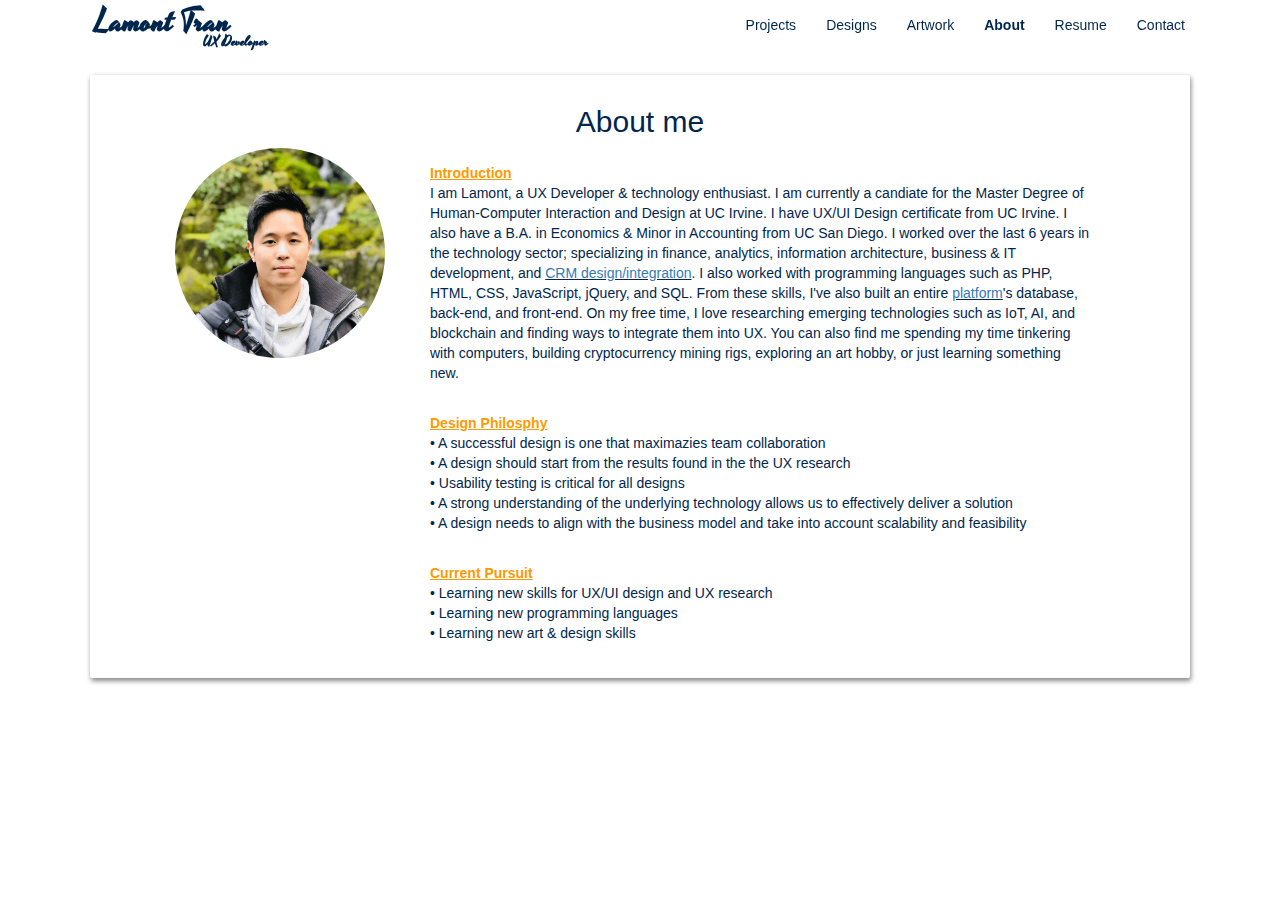
==== about.html @ 4d6e5ac5 "Add files via upload" ====
<!DOCTYPE html>
<html lang="en">

<head>

  <link rel="shortcut icon" type="image/x-icon" href="favicon.png" />

  <meta name="robots" content="noindex">
  <meta charset="utf-8">
  <meta name="viewport" content="width=device-width, initial-scale=1, shrink-to-fit=no">
  <meta name="description" content="">
  <meta name="author" content="">

  <title>Lamont Tran's Portfolio</title>

  <link href="https://fonts.googleapis.com/css?family=Roboto|Yesteryear" rel="stylesheet">
  <link rel="stylesheet" href="https://use.fontawesome.com/releases/v5.6.1/css/all.css"
    integrity="sha384-gfdkjb5BdAXd+lj+gudLWI+BXq4IuLW5IT+brZEZsLFm++aCMlF1V92rMkPaX4PP" crossorigin="anonymous">



  <link rel="stylesheet" href="css/library.css">
  <link href="css/stylesheet.css" rel="stylesheet">

  <script src="https://code.jquery.com/jquery-3.3.1.slim.min.js"
    integrity="sha384-q8i/X+965DzO0rT7abK41JStQIAqVgRVzpbzo5smXKp4YfRvH+8abtTE1Pi6jizo"
    crossorigin="anonymous"></script>
  <script src="https://cdnjs.cloudflare.com/ajax/libs/popper.js/1.14.3/umd/popper.min.js"
    integrity="sha384-ZMP7rVo3mIykV+2+9J3UJ46jBk0WLaUAdn689aCwoqbBJiSnjAK/l8WvCWPIPm49"
    crossorigin="anonymous"></script>
  <script src="https://stackpath.bootstrapcdn.com/bootstrap/4.1.3/js/bootstrap.min.js"
    integrity="sha384-ChfqqxuZUCnJSK3+MXmPNIyE6ZbWh2IMqE241rYiqJxyMiZ6OW/JmZQ5stwEULTy"
    crossorigin="anonymous"></script>

</head>

<body class="style fade-in">

  <!-- Navigation -->
  <nav class="navbar navbar-inverse navbar-fixed-top">
    <div class="container-fluid">
      <div class="navbar-header">
        <button type="button" class="navbar-toggle" data-toggle="collapse" data-target="#myNavbar">
          <span class="icon-bar"></span>
          <span class="icon-bar"></span>
          <span class="icon-bar"></span>
        </button>
        <a class="navbar-brand" href="index.html"><b>Lamont Tran<br>
            <span style="font-size: 14px;">
              &nbsp;&nbsp; &nbsp;&nbsp; &nbsp;&nbsp; &nbsp;&nbsp;
              &nbsp;&nbsp; &nbsp;&nbsp; &nbsp;&nbsp; &nbsp;&nbsp;
              &nbsp;&nbsp; &nbsp;&nbsp; &nbsp;&nbsp; &nbsp;&nbsp;
              UX Developer
            </span></b></a>
      </div>
      <div class="collapse navbar-collapse" id="myNavbar">
        <ul class="nav navbar-nav navbar-right">
          <li><a href="index.html">Projects</a></li>
          <li><a href="designs.html">Designs</a></li>
          <li><a href="artwork.html">Artwork</a></li>
          <li><a href="about.html" class="navbar-current-page">About</a></li>
          <li><a href="resume.html">Resume</a></li>
          <li><a href="contact.html">Contact</a></li>
        </ul>
      </div>
    </div>
  </nav>


  <!-- Page Content -->


  <div class="animate fadeInDown">
    <div class="container-fluid paper-background text-center" style="margin-top:75px;">

      <div class="col-sm-12" style="padding:10px;">
        <h2>About me</h2>
        <div class="col-sm-3">
          <img src="img/profile.jpg" class="img-circle" width="100%" height="100%">
          <br>
          <br>
        </div>
        <div class="col-sm-9">
          <div class="panel-body">
            <p align="left">
              <font color="#ff9900"><b><u>Introduction</u></b><br></font>
              I am Lamont, a UX Developer & technology enthusiast. I am currently a candiate for the Master Degree of Human-Computer Interaction and Design at UC Irvine. I have UX/UI Design certificate from UC Irvine. I also have a B.A. in Economics & Minor in Accounting from UC San Diego. I worked over the last 6 years in
              the technology sector; specializing in finance, analytics, information architecture, business & IT development, and <u><a href="ntt.html">CRM design/integration</a></u>. I also worked with programming languages such as PHP, HTML, CSS, JavaScript, jQuery, and SQL. From these skills, I've also built an entire <u><a href="pinagraph.html">platform</a></u>'s database, back-end, and front-end. On my free time, I love researching emerging technologies such as IoT, AI, and blockchain and finding ways to integrate them into UX. You can also find me spending my time tinkering with computers, building cryptocurrency mining rigs, exploring an art hobby, or just learning something new.
            </p>
            <br>
            <p align="left">
              <font color="#ff9900"><b><u>Design Philosphy</u></b><br></font>
              • A successful design is one that maximazies team collaboration<br>
              • A design should start from the results found in the the UX research <br>
              • Usability testing is critical for all designs<br>
              • A strong understanding of the underlying technology allows us to effectively deliver a solution<br>
              • A design needs to align with the business model and take into account scalability and feasibility<br>
            </p>
            <br>
            <p align="left">
              <font color="#ff9900"><b><u>Current Pursuit</u></b><br></font>
              • Learning new skills for UX/UI design and UX research<br>
              • Learning new programming languages<br>
              • Learning new art & design skills<br>
            </p>
          </div>
        </div>
      </div>
    </div>
  </div>


  <!-- The Modal -->
  <div id="modal01" class="modal" onclick="this.style.display='none'">
    <img class="modal-project-img" id="img01">
  </div>



  <!-- Bootstrap core JavaScript -->
  <script src="vendor/jquery/jquery.min.js"></script>
  <script src="vendor/bootstrap/js/bootstrap.bundle.min.js"></script>
  <script src="js/javascript.js"></script>

</body>

<br>
<br>
<footer class="container-fluid text-center">
  <p>
    <a href="mailto:LAMONTSUXDESIGN@GMAIL.COM">
      <span style="font-size: 24px; color:#00264d;;">
        <i class="fas fa-envelope-square hover-lightup animate fadeInUp two"></i>
      </span>
    </a>
    <a href="https://www.linkedin.com/in/lamont-tran-00044252/">
      <span style="font-size: 24px; color:#00264d;;">
        <i class="fab fa-linkedin hover-lightup animate fadeInDown two"></i>
      </span>
    </a>
    <a href="https://dribbble.com/LamontsUXDesign">
      <span style="font-size: 24px; color:#00264d;;">
        <i class="fab fa-dribbble-square hover-lightup animate fadeInUp three"></i>
      </span>
    </a>
    <a href="https://github.com/LamontsUXDesign">
      <span style="font-size: 24px; color:#00264d;;">
        <i class="fab fa-github-square hover-lightup animate fadeInDown three"></i>
      </span>
    </a>
  </p>
</footer>

</html>
---- css/stylesheet.css ----
body {
  background-color: #ffffff;
  -webkit-background-size: cover;
  -moz-background-size: cover;
  background-size: cover;
  -o-background-size: cover;
}

h1 {
  margin: .67em 0;
  font-size: 3em;
}

.navbar-inverse {
  background-color: #ffffff;
  border-color: none;
}

.navbar {
    margin-bottom: 0;
    border-radius: 0;
}


/*@keyframes navbar-brand-pulse {
  50% { transform: scale(0.95)}
  100% { transform: scale(1)}
 }*/


 .navbar-inverse .navbar-text {
  color: #00264d;
}
.navbar-inverse .navbar-nav > li > a {
  color: #00264d;
}

 .navbar-current-page {
  font-weight: bold;
  /*border-bottom: 1px solid #fdad34;*/
  color: #fdad34;
  animation: navbar-current-page-pulse 2s infinite;
}

/*@keyframes navbar-current-page-pulse {
  50% { transform: scale(0.95)}
  100% { transform: scale(1)}
 }*/



@media only screen and (min-width: 768px) {
  .container-fluid {
    margin-left:10px; 
    margin-right:10px;
  }
}
@media only screen and (min-width: 992px) {
  .container-fluid {
    margin-left:50px; 
    margin-right:50px;
  }
}
@media only screen and (min-width: 1200px) {
  .container-fluid {
    margin-left:80px; 
    margin-right:80px;
  }
}

footer {
    color: #001a33;
    padding: 0px;
}

.img-responsive{
  /*border-radius: 5px;*/
  filter: drop-shadow(1px 2.5px 5px #888888);
  transition: 1s;
  -webkit-transition: 1s;
}

.magnify-four-percent{
  transition: 1.5s;
  -webkit-transition: 1.5s;
}

.magnify-four-percent:hover{
  filter: drop-shadow(2px 5px 10px #888888);
  transform: scale(1.04);
}

.magnify-one-percent{
  transition: 1.5s;
  -webkit-transition: 1.5s;
}

.magnify-one-percent:hover{
  filter: drop-shadow(2px 5px 10px #888888);
  transform: scale(1.01);
}

a:link {
    text-decoration: none;
  }
  
a:visited {
    text-decoration: none;
  }

.hover-lightup {
    transition: 1s;
    -webkit-transition: 1s;
  }

.hover-lightup:hover {
    /*color: #66ffff;*/
    color: #fdad34;
    filter: drop-shadow(5px 5px 2px rgba(0,0,0,0.3));
    transform: scale(1.1);
}

a{
    transition: 1s;
}
a:hover {
    /*color: #66ffff;*/
    color: #fdad34;
    transform: scale(1.2);
}

.navbar-inverse .navbar-brand:hover,
.navbar-inverse .navbar-brand:focus {
  color: #fdad34;
  background-color: transparent;
}

.navbar-inverse .navbar-nav > li > a:hover,
.navbar-inverse .navbar-nav > li > a:focus {
  color: #fdad34;
  background-color: transparent;
}

.navbar-inverse .navbar-nav > .active > a,
.navbar-inverse .navbar-nav > .active > a:hover,
.navbar-inverse .navbar-nav > .active > a:focus {
  color: #fdad34;
  background-color: #080808;
}

.navbar-inverse .navbar-toggle:hover,
.navbar-inverse .navbar-toggle:focus {
  background-color: #fdad34;
}






.jumbotron {
  color: #00264d;
  background-color: pink;
  padding-top: 10px;
  padding-bottom: -20px;
}

.banner {
  margin-top: 10px;
}

.indigo-text {
  color: #00264d;
}
/* BACKGROUND COLOR */
.bg-1 { 
  background-image: linear-gradient(to bottom right, #001a33, #00264d,#006699, #1ac6ff); 
  border-radius: 5px;
  box-shadow: 1px 2.5px 5px #888888;
  color: #ffffff;
  transition: 1s;
  -webkit-transition: 1s;
}

.bg-1:hover {
  box-shadow: 2px 5px 10px #888888;
  transform: scale(1.0025);
}

.paper-background { 
  background-color: #ffffff;
  padding-left: 60px;
  padding-right: 60px; 
  border-radius: 2px;
  box-shadow: 1px 2.5px 5px #888888;
  color: #00264d;
  transition: 1s;
  -webkit-transition: 1s;
}

/*
.paper-background:hover {
  box-shadow: 2px 5px 10px #888888;
  transform: scale(1.005);
}
*/

/* END OF BACKGROUND COLOR */

/*PROJECT BACKGROUND COLOR*/
.background-squirrl{
  /*background-image: linear-gradient(to bottom right, #1D0232, #6E15B2, #9205FF );
  background-image: linear-gradient(to bottom right,#9b18ff, #dcaeff );*/
  background-image: linear-gradient(to bottom right,#c882fd, #ecd3ff ); /* UPDATED ON 5/14/19*/
}

.background-nolimits{
  /*background-image: linear-gradient(to bottom right, #fd6e16, #FF8C42, #ffa46c );
  background-image: linear-gradient(to bottom right,#fc9a5e, #ffd1b4 );*/
  background-image: linear-gradient(to bottom right,#ffc39e, #ffe1d0 ); /* UPDATED ON 5/14/19*/
}

.background-vos{
  /*background-image: linear-gradient(to bottom right, #0a2f58, #316BAF,#6095d1 );
  background-image: linear-gradient(to bottom right,#37a5ff,#b4ddff );*/
  background-image: linear-gradient(to bottom right,#5db6ff,#b0cbe0 ); /* UPDATED ON 5/14/19*/
}

.background-pinagraph{
  /*background-image: linear-gradient(to bottom right, #038cb6, #01A9DB, #66ffff );
  background-image: linear-gradient(to bottom right,#87e6fd, #b4f0ff );*/
  background-image: linear-gradient(to bottom right,#a3ebfd, #c1e9f3 ); /* UPDATED ON 5/14/19*/
}

.background-ntt{
  /*background-image: linear-gradient(to bottom right, #072744, #063058, #10528f );
  background-image: linear-gradient(to bottom right,#0b3b68, #74bcff );*/
  background-image: linear-gradient(to bottom right,#6b9ac5, #b0c4d6 ); /* UPDATED ON 5/14/19*/
}
/*END OF PROJECT BACKGROUND COLOR*/


/*PROJECT OVERLAY CODE*/
.project-container {
  position: relative;
  margin-bottom: 30px;
}

.project-description {
  color: white;
  font-size: 16px;
  position: absolute;
  top: 50%;
  left: 50%;
  -webkit-transform: translate(-50%, -50%);
  -ms-transform: translate(-50%, -50%);
  transform: translate(-50%, -50%);
  text-align: center;
}

.squirrl-overlay,
.nolimits-overlay,
.vos-overlay,
.pinagraph-overlay,
.ntt-overlay {
  position: absolute;
  top: 0;
  bottom: 0;
  left: 0;
  right: 0;
  height: 100%;
  width: 100%;
  opacity: 0;
  transition: .5s;
  -webkit-transition: .5s;
}

.squirrl-overlay:hover {
  background-color:#000000;opacity:0.85;
  /*background-image: linear-gradient(to bottom right, #1D0232, #6E15B2, #9205FF );*/
  /*border-radius: 5px;*/
}

.nolimits-overlay:hover {
  background-color:#000000;opacity:0.85;
  /*background-image: linear-gradient(to bottom right, #fd6e16, #FF8C42, #ffa46c );*/
  /*border-radius: 5px;*/
}

.vos-overlay:hover {
  background-color:#000000;opacity:0.85;
  /*background-image: linear-gradient(to bottom right, #0a2f58, #316BAF,#bbdbff );*/
  /*border-radius: 5px;*/
}

.pinagraph-overlay:hover {
  background-color:#000000;opacity:0.85;
  /*background-image: linear-gradient(to bottom right, #038cb6, #01A9DB, #66ffff );*/
  /*border-radius: 5px;*/
}

.ntt-overlay:hover {
  background-color:#000000;opacity:0.85;
  /*background-image: linear-gradient(to bottom right, #072744, #063058, #10528f );*/
  /*border-radius: 5px;*/
}
/*END OF PROJECT OVERLAY CODE*/


/*SPLASH SCREEN FADE-IN CODE*/

.fade-in {
    animation: fadeIn ease 2.5s;
    -webkit-animation: fadeIn ease 2.5s;
    -moz-animation: fadeIn ease 2.5s;
    -o-animation: fadeIn ease 2.5s;
    -ms-animation: fadeIn ease 2.5s;
  }
  
  @keyframes fadeIn{
    0% {
      opacity:0;
    }
    100% {
      opacity:1;
    }
  }
  
  @-moz-keyframes fadeIn {
    0% {
      opacity:0;
    }
    100% {
      opacity:1;
    }
  }
  
  @-webkit-keyframes fadeIn {
    0% {
      opacity:0;
    }
    100% {
      opacity:1;
    }
  }
  
  @-o-keyframes fadeIn {
    0% {
      opacity:0;
    }
    100% {
      opacity:1;
    }
  }
  
  @-ms-keyframes fadeIn {
    0% {
      opacity:0;
    }
    100% {
      opacity:1;
    }
  }

/*END OF SPLASH SCREEN FADE-IN CODE*/



/* OBJECT FADE-IN ANIMATION */
.animate {
    -webkit-animation-duration: 1s;
    animation-duration: 1s;
    -webkit-animation-fill-mode: both;
    animation-fill-mode: both;
  }
  
  /*=== DELAY CODE  ===*/
  .one {
  -webkit-animation-delay: 0.7s;
  -moz-animation-delay: 0.7s;
  animation-delay: 0.7s;
  }
  
  .two {
  -webkit-animation-delay: 1.7s;
  -moz-animation-delay: 1.7s;
  animation-delay: 1.7s;
  }
  
  .three {
  -webkit-animation-delay: 2.7s;
  -moz-animation-delay: 2.7s;
  animation-delay: 2.7s;
  }
  
  .four {
  -webkit-animation-delay: 3.7s;
  -moz-animation-delay: 3.7s;
  animation-delay: 3.7s;
  }

  .five {
    -webkit-animation-delay: 4.7s;
    -moz-animation-delay: 4.7s;
    animation-delay: 4.7s;
    }

  .six {
      -webkit-animation-delay: 5.7s;
      -moz-animation-delay: 5.7s;
      animation-delay: 5.7s;
    }

  
  /*=== Animations start here  ===*/
  /*=== FADE IN  ===*/
  @-webkit-keyframes fadeIn {
    from {
      opacity: 0;
    }
  
    to {
      opacity: 1;
    }
  }
  @keyframes fadeIn {
    from {
      opacity: 0;
    }
  
    to {
      opacity: 1;
    }
  }
  
  .fadeIn {
    -webkit-animation-name: fadeIn;
    animation-name: fadeIn;
  }
  
  
  /*=== FADE IN DOWN ===*/
  @-webkit-keyframes fadeInDown {
    from {
      opacity: 0;
      -webkit-transform: translate3d(0, -100%, 0);
      transform: translate3d(0, -100%, 0);
    }
  
    to {
      opacity: 1;
      -webkit-transform: none;
      transform: none;
    }
  }
  @keyframes fadeInDown {
    from {
      opacity: 0;
      -webkit-transform: translate3d(0, -100%, 0);
      transform: translate3d(0, -100%, 0);
    }
  
    to {
      opacity: 1;
      -webkit-transform: none;
      transform: none;
    }
  }
  
  .fadeInDown {
    -webkit-animation-name: fadeInDown;
    animation-name: fadeInDown;
  }
  
  /*==== FADE IN UP ===*/
  @-webkit-keyframes fadeInUp {
    from {
      opacity: 0;
      -webkit-transform: translate3d(0, 100%, 0);
      transform: translate3d(0, 100%, 0);
    }
  
    to {
      opacity: 1;
      -webkit-transform: none;
      transform: none;
    }
  }
  @keyframes fadeInUp {
    from {
      opacity: 0;
      -webkit-transform: translate3d(0, 100%, 0);
      transform: translate3d(0, 100%, 0);
    }
  
    to {
      opacity: 1;
      -webkit-transform: none;
      transform: none;
    }
  }
  
  .fadeInUp {
    -webkit-animation-name: fadeInUp;
    animation-name: fadeInUp;
  }
  
  /*=== FADE IN LEFT ===*/
  @-webkit-keyframes fadeInLeft {
    from {
      opacity: 0;
      -webkit-transform: translate3d(-100%, 0, 0);
      transform: translate3d(-100%, 0, 0);
    }
  
    to {
      opacity: 1;
      -webkit-transform: none;
      transform: none;
    }
  }
  @keyframes fadeInLeft {
    from {
      opacity: 0;
      -webkit-transform: translate3d(-100%, 0, 0);
      transform: translate3d(-100%, 0, 0);
    }
  
    to {
      opacity: 1;
      -webkit-transform: none;
      transform: none;
    }
  }
  
  .fadeInLeft {
    -webkit-animation-name: fadeInLeft;
    animation-name: fadeInLeft;
  }
  
  /*==== FADE IN RIGHT ===*/
  @-webkit-keyframes fadeInRight {
    from {
      opacity: 0;
      -webkit-transform: translate3d(100%, 0, 0);
      transform: translate3d(100%, 0, 0);
    }
  
    to {
      opacity: 1;
      -webkit-transform: none;
      transform: none;
    }
  }
  @keyframes fadeInRight {
    from {
      opacity: 0;
      -webkit-transform: translate3d(100%, 0, 0);
      transform: translate3d(100%, 0, 0);
    }
  
    to {
      opacity: 1;
      -webkit-transform: none;
      transform: none;
    }
  }
  
  .fadeInRight {
    -webkit-animation-name: fadeInRight;
    animation-name: fadeInRight;
  }

   /*==== FADE FROM TOP RIGHT ===*/
   @-webkit-keyframes fadeInTopRight {
    from {
      opacity: 0;
      -webkit-transform: translate3d(50%, -50%, 0);
      transform: translate3d(50%, -50%, 0);
    }
  
    to {
      opacity: 1;
      -webkit-transform: none;
      transform: none;
    }
  }
  @keyframes fadeInTopRight {
    from {
      opacity: 0;
      -webkit-transform: translate3d(50%, -50%, 0);
      transform: translate3d(50%, -50%, 0);
    }
  
    to {
      opacity: 1;
      -webkit-transform: none;
      transform: none;
    }
  }
  
  .fadeInTopRight {
    -webkit-animation-name: fadeInTopRight;
    animation-name: fadeInTopRight;
  }

    /*==== FADE FROM BOTTOM RIGHT ===*/
    @-webkit-keyframes fadeInBottomRight {
      from {
        opacity: 0;
        -webkit-transform: translate3d(50%, 50%, 0);
        transform: translate3d(50%, 50%, 0);
      }
    
      to {
        opacity: 1;
        -webkit-transform: none;
        transform: none;
      }
    }
    @keyframes fadeInBottomRight {
      from {
        opacity: 0;
        -webkit-transform: translate3d(50%, 50%, 0);
        transform: translate3d(50%, 50%, 0);
      }
    
      to {
        opacity: 1;
        -webkit-transform: none;
        transform: none;
      }
    }
    
    .fadeInBottomRight {
      -webkit-animation-name: fadeInBottomRight;
      animation-name: fadeInBottomRight;
    }

      /*=== FADE IN TOP LEFT ===*/
  @-webkit-keyframes fadeInTopLeft {
    from {
      opacity: 0;
      -webkit-transform: translate3d(-50%, -50%, 0);
      transform: translate3d(-50%, -50%, 0);
    }
  
    to {
      opacity: 1;
      -webkit-transform: none;
      transform: none;
    }
  }
  @keyframes fadeInTopLeft {
    from {
      opacity: 0;
      -webkit-transform: translate3d(-50%, -50%, 0);
      transform: translate3d(-50%, -50%, 0);
    }
  
    to {
      opacity: 1;
      -webkit-transform: none;
      transform: none;
    }
  }

  .fadeInTopLeft {
    -webkit-animation-name: fadeInTopLeft;
    animation-name: fadeInTopLeft;
  }




      /*=== FADE IN Bottom LEFT ===*/
  @-webkit-keyframes fadeInBottomLeft {
    from {
      opacity: 0;
      -webkit-transform: translate3d(-50%, 50%, 0);
      transform: translate3d(-50%, 50%, 0);
    }
  
    to {
      opacity: 1;
      -webkit-transform: none;
      transform: none;
    }
  }
  @keyframes fadeInBottomLeft {
    from {
      opacity: 0;
      -webkit-transform: translate3d(-50%, 50%, 0);
      transform: translate3d(-50%, 50%, 0);
    }
  
    to {
      opacity: 1;
      -webkit-transform: none;
      transform: none;
    }
  }

  .fadeInBottomLeft {
    -webkit-animation-name: fadeInBottomLeft;
    animation-name: fadeInBottomLeft;
  }
/* END OF OBJECT FADE-IN ANIMATION */

/* HIDDEN GHOST */
  .hover-hiddenghost {
    transition: 5s;
    -webkit-transition: 5s;
  }
  .hover-hiddenghost:hover {
    color: #ffffff;
    filter: drop-shadow(50px 50px 50px rgba(0,0,0,0.3));
    transform: translate3d(-1000px,-1000px,0)
  }
/* END OF HIDDEN GHOST */
  



/* ---------- MODAL CODE ---------- */

/* The Modal (background) */
.modal {
  display: none; /* Hidden by default */
  position: fixed; /* Stay in place */
  z-index: 1; /* Sit on top */
  padding-top: 100px; /* Location of the box */
  left: 0;
  top: 0;
  width: 100%; /* Full width */
  height: 100%; /* Full height */
  overflow: auto; /* Enable scroll if needed */
  background-color: rgb(0,0,0); /* Fallback color */
  background-color: rgba(0,0,0,0.9); /* Black w/ opacity */
}

/* Modal Content (image) */
.modal-mobile-img {
  background: none;
  border: none;
  margin: auto;
  display: block;
  width: 80%;
  max-width: 300px;
  -webkit-animation-name: zoom;
  -webkit-animation-duration: 0.6s;
  animation-name: zoom;
  animation-duration: 0.6s;
}

.modal-artwork-img {
  background: none;
  border: none;
  margin: auto;
  display: block;
  width: 80%;
  max-width: 800px;
  -webkit-animation-name: zoom;
  -webkit-animation-duration: 0.6s;
  animation-name: zoom;
  animation-duration: 0.6s;
}

.modal-project-img {
  background: none;
  border: none;
  margin: auto;
  display: block;
  width: 80%;
  max-width: 1000px;
  -webkit-animation-name: zoom;
  -webkit-animation-duration: 0.6s;
  animation-name: zoom;
  animation-duration: 0.6s;
}

@-webkit-keyframes zoom {
  from {-webkit-transform:scale(0)} 
  to {-webkit-transform:scale(1)}
}

@keyframes zoom {
  from {transform:scale(0)} 
  to {transform:scale(1)}
}

@media only screen and (max-width: 700px){
  .modal-content {
    width: 100%;
  }

/* ---------- END OF MODAL CODE ---------- */
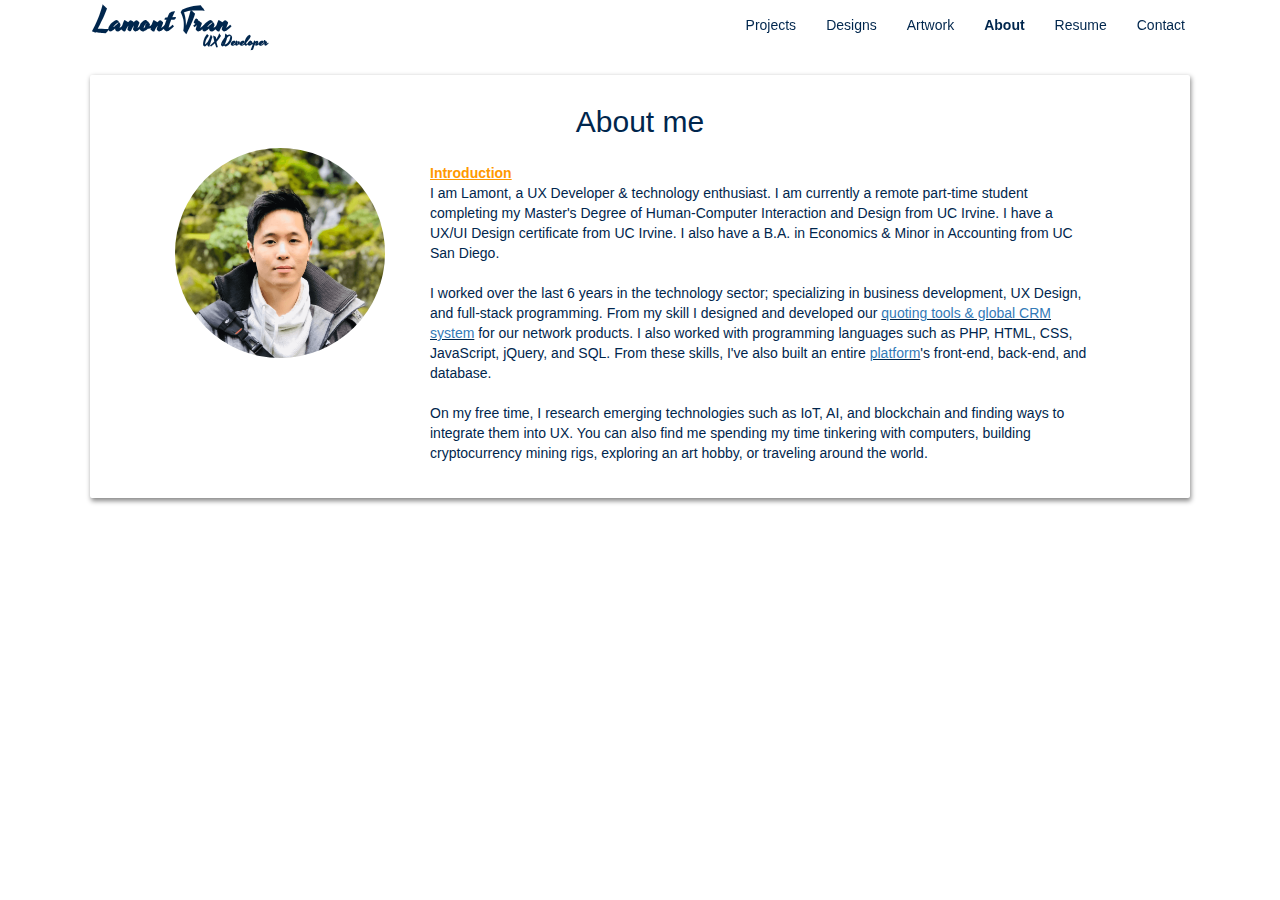
==== commit 05157cf5: "Add files via upload" ====
--- a/about.html
+++ b/about.html
@@ -84,24 +84,12 @@
           <div class="panel-body">
             <p align="left">
               <font color="#ff9900"><b><u>Introduction</u></b><br></font>
-              I am Lamont, a UX Developer & technology enthusiast. I am currently a candiate for the Master Degree of Human-Computer Interaction and Design at UC Irvine. I have UX/UI Design certificate from UC Irvine. I also have a B.A. in Economics & Minor in Accounting from UC San Diego. I worked over the last 6 years in
-              the technology sector; specializing in finance, analytics, information architecture, business & IT development, and <u><a href="ntt.html">CRM design/integration</a></u>. I also worked with programming languages such as PHP, HTML, CSS, JavaScript, jQuery, and SQL. From these skills, I've also built an entire <u><a href="pinagraph.html">platform</a></u>'s database, back-end, and front-end. On my free time, I love researching emerging technologies such as IoT, AI, and blockchain and finding ways to integrate them into UX. You can also find me spending my time tinkering with computers, building cryptocurrency mining rigs, exploring an art hobby, or just learning something new.
-            </p>
-            <br>
-            <p align="left">
-              <font color="#ff9900"><b><u>Design Philosphy</u></b><br></font>
-              • A successful design is one that maximazies team collaboration<br>
-              • A design should start from the results found in the the UX research <br>
-              • Usability testing is critical for all designs<br>
-              • A strong understanding of the underlying technology allows us to effectively deliver a solution<br>
-              • A design needs to align with the business model and take into account scalability and feasibility<br>
-            </p>
-            <br>
-            <p align="left">
-              <font color="#ff9900"><b><u>Current Pursuit</u></b><br></font>
-              • Learning new skills for UX/UI design and UX research<br>
-              • Learning new programming languages<br>
-              • Learning new art & design skills<br>
+              I am Lamont, a UX Developer & technology enthusiast. I am currently a remote part-time student completing my Master's Degree of Human-Computer Interaction and Design from UC Irvine. I have a UX/UI Design certificate from UC Irvine. I also have a B.A. in Economics & Minor in Accounting from UC San Diego.<br>
+              <br>
+              I worked over the last 6 years in
+              the technology sector; specializing in business development, UX Design, and full-stack programming. From my skill I designed and developed our <u><a href="ntt.html">quoting tools & global CRM system</a></u> for our network products. I also worked with programming languages such as PHP, HTML, CSS, JavaScript, jQuery, and SQL. From these skills, I've also built an entire <u><a href="pinagraph.html">platform</a></u>'s front-end, back-end, and database.<br>
+              <br>
+              On my free time, I research emerging technologies such as IoT, AI, and blockchain and finding ways to integrate them into UX. You can also find me spending my time tinkering with computers, building cryptocurrency mining rigs, exploring an art hobby, or traveling around the world.
             </p>
           </div>
         </div>
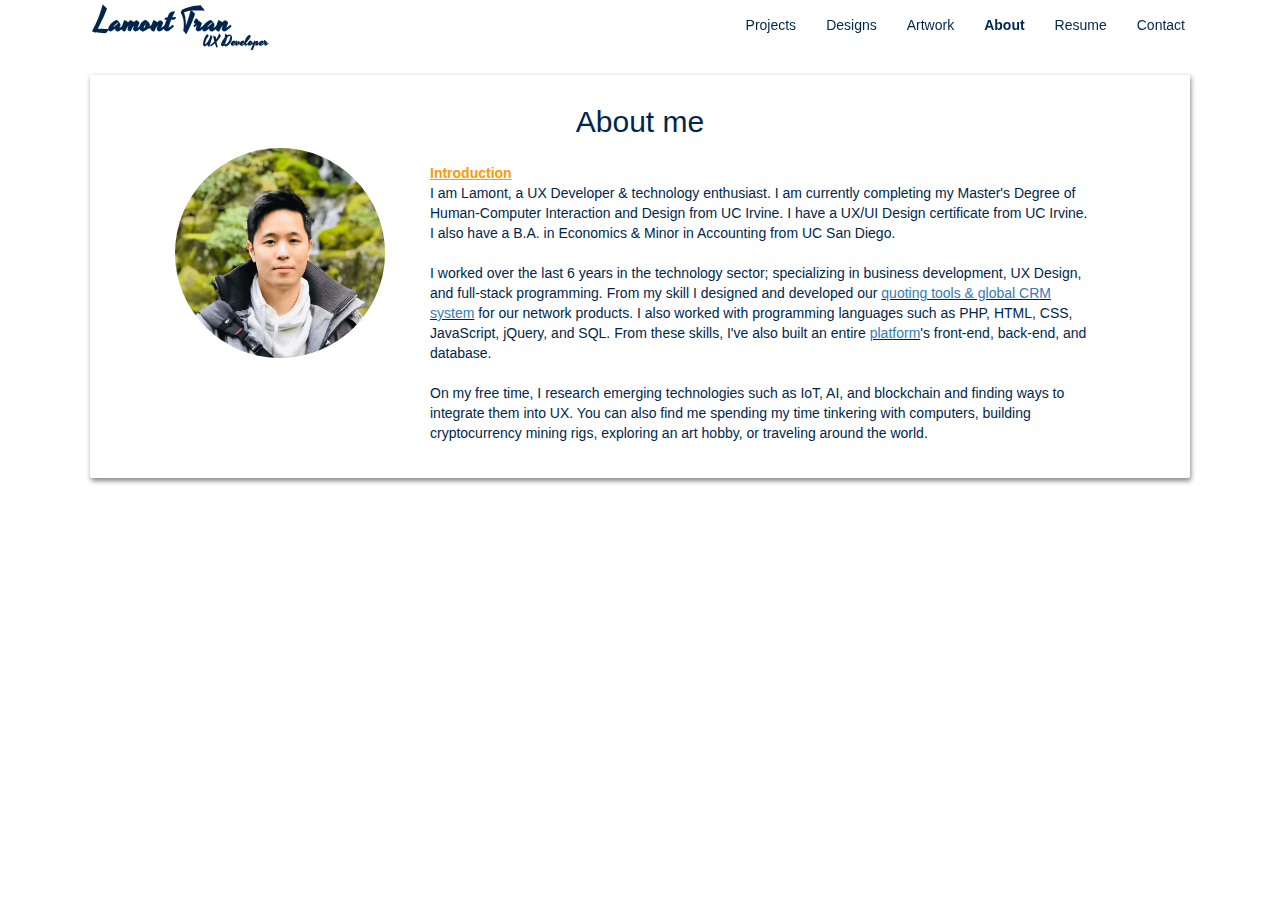
==== commit 73fac625: "Add files via upload" ====
--- a/about.html
+++ b/about.html
@@ -84,7 +84,7 @@
           <div class="panel-body">
             <p align="left">
               <font color="#ff9900"><b><u>Introduction</u></b><br></font>
-              I am Lamont, a UX Developer & technology enthusiast. I am currently a remote part-time student completing my Master's Degree of Human-Computer Interaction and Design from UC Irvine. I have a UX/UI Design certificate from UC Irvine. I also have a B.A. in Economics & Minor in Accounting from UC San Diego.<br>
+              I am Lamont, a UX Developer & technology enthusiast. I am currently completing my Master's Degree of Human-Computer Interaction and Design from UC Irvine. I have a UX/UI Design certificate from UC Irvine. I also have a B.A. in Economics & Minor in Accounting from UC San Diego.<br>
               <br>
               I worked over the last 6 years in
               the technology sector; specializing in business development, UX Design, and full-stack programming. From my skill I designed and developed our <u><a href="ntt.html">quoting tools & global CRM system</a></u> for our network products. I also worked with programming languages such as PHP, HTML, CSS, JavaScript, jQuery, and SQL. From these skills, I've also built an entire <u><a href="pinagraph.html">platform</a></u>'s front-end, back-end, and database.<br>
--- a/css/stylesheet.css
+++ b/css/stylesheet.css
@@ -235,7 +235,7 @@
 .background-ntt{
   /*background-image: linear-gradient(to bottom right, #072744, #063058, #10528f );
   background-image: linear-gradient(to bottom right,#0b3b68, #74bcff );*/
-  background-image: linear-gradient(to bottom right,#6b9ac5, #b0c4d6 ); /* UPDATED ON 5/14/19*/
+  background-image: linear-gradient(to bottom right,#00284e, #004886 ); /* UPDATED ON 5/14/19*/
 }
 /*END OF PROJECT BACKGROUND COLOR*/
 
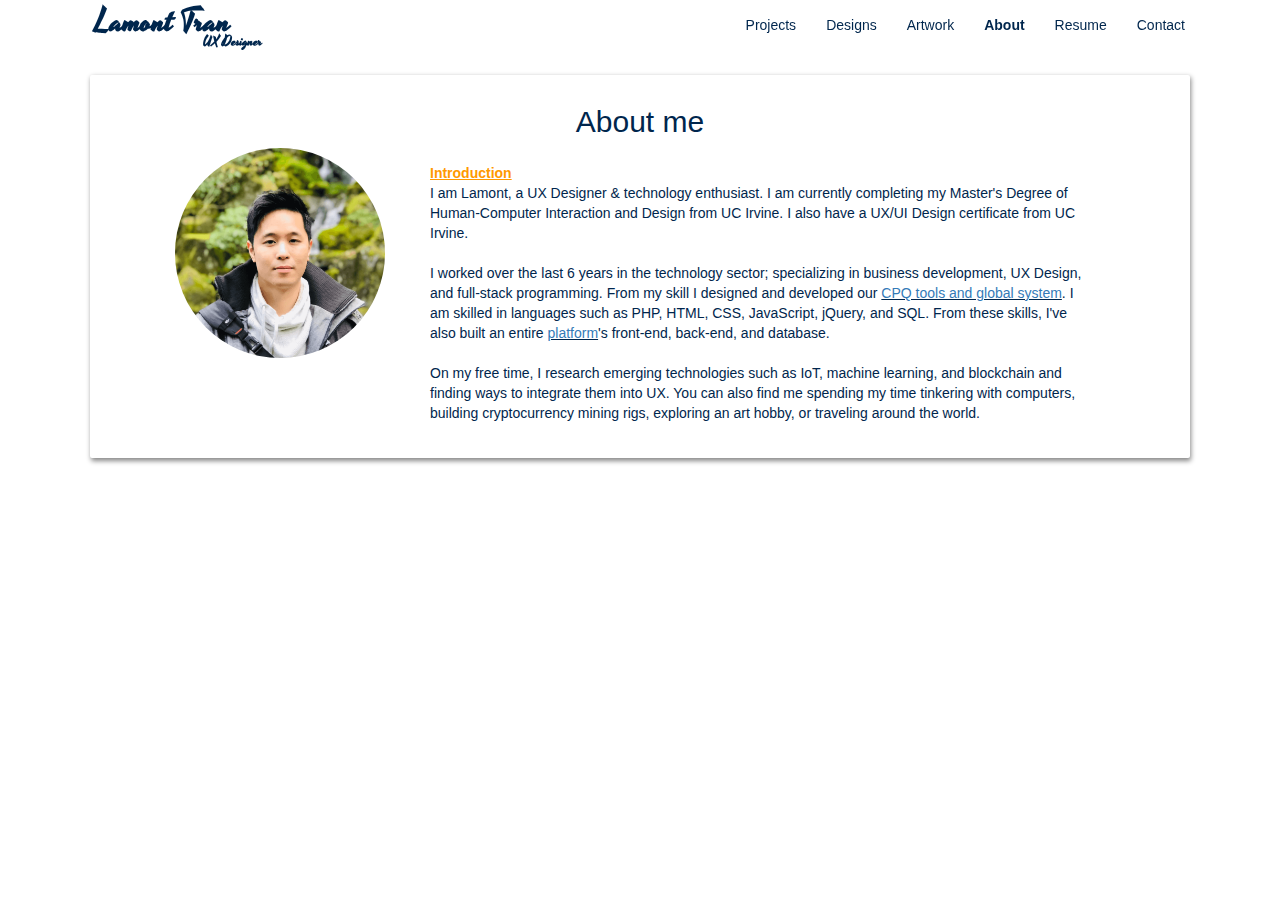
==== commit b60b6957: "Add files via upload" ====
--- a/about.html
+++ b/about.html
@@ -32,6 +32,16 @@
     integrity="sha384-ChfqqxuZUCnJSK3+MXmPNIyE6ZbWh2IMqE241rYiqJxyMiZ6OW/JmZQ5stwEULTy"
     crossorigin="anonymous"></script>
 
+    <!-- Global site tag (gtag.js) - Google Analytics -->
+<script async src="https://www.googletagmanager.com/gtag/js?id=UA-149414187-1"></script>
+<script>
+  window.dataLayer = window.dataLayer || [];
+  function gtag(){dataLayer.push(arguments);}
+  gtag('js', new Date());
+
+  gtag('config', 'UA-149414187-1');
+</script>
+
 </head>
 
 <body class="style fade-in">
@@ -50,7 +60,7 @@
               &nbsp;&nbsp; &nbsp;&nbsp; &nbsp;&nbsp; &nbsp;&nbsp;
               &nbsp;&nbsp; &nbsp;&nbsp; &nbsp;&nbsp; &nbsp;&nbsp;
               &nbsp;&nbsp; &nbsp;&nbsp; &nbsp;&nbsp; &nbsp;&nbsp;
-              UX Developer
+              UX Designer
             </span></b></a>
       </div>
       <div class="collapse navbar-collapse" id="myNavbar">
@@ -84,12 +94,12 @@
           <div class="panel-body">
             <p align="left">
               <font color="#ff9900"><b><u>Introduction</u></b><br></font>
-              I am Lamont, a UX Developer & technology enthusiast. I am currently completing my Master's Degree of Human-Computer Interaction and Design from UC Irvine. I have a UX/UI Design certificate from UC Irvine. I also have a B.A. in Economics & Minor in Accounting from UC San Diego.<br>
+              I am Lamont, a UX Designer & technology enthusiast. I am currently completing my Master's Degree of Human-Computer Interaction and Design from UC Irvine. I also have a UX/UI Design certificate from UC Irvine.<br>
               <br>
               I worked over the last 6 years in
-              the technology sector; specializing in business development, UX Design, and full-stack programming. From my skill I designed and developed our <u><a href="ntt.html">quoting tools & global CRM system</a></u> for our network products. I also worked with programming languages such as PHP, HTML, CSS, JavaScript, jQuery, and SQL. From these skills, I've also built an entire <u><a href="pinagraph.html">platform</a></u>'s front-end, back-end, and database.<br>
+              the technology sector; specializing in business development, UX Design, and full-stack programming. From my skill I designed and developed our <u><a href="ntt.html">CPQ tools and global system</a></u>. I am skilled in languages such as PHP, HTML, CSS, JavaScript, jQuery, and SQL. From these skills, I've also built an entire <u><a href="pinagraph.html">platform</a></u>'s front-end, back-end, and database.<br>
               <br>
-              On my free time, I research emerging technologies such as IoT, AI, and blockchain and finding ways to integrate them into UX. You can also find me spending my time tinkering with computers, building cryptocurrency mining rigs, exploring an art hobby, or traveling around the world.
+              On my free time, I research emerging technologies such as IoT, machine learning, and blockchain and finding ways to integrate them into UX. You can also find me spending my time tinkering with computers, building cryptocurrency mining rigs, exploring an art hobby, or traveling around the world.
             </p>
           </div>
         </div>
@@ -121,7 +131,7 @@
         <i class="fas fa-envelope-square hover-lightup animate fadeInUp two"></i>
       </span>
     </a>
-    <a href="https://www.linkedin.com/in/lamont-tran-00044252/">
+    <a href="https://www.linkedin.com/in/lamont-t-00044252">
       <span style="font-size: 24px; color:#00264d;;">
         <i class="fab fa-linkedin hover-lightup animate fadeInDown two"></i>
       </span>
--- a/css/stylesheet.css
+++ b/css/stylesheet.css
@@ -234,8 +234,9 @@
 
 .background-ntt{
   /*background-image: linear-gradient(to bottom right, #072744, #063058, #10528f );
-  background-image: linear-gradient(to bottom right,#0b3b68, #74bcff );*/
+  background-image: linear-gradient(to bottom right,#0b3b68, #74bcff );
   background-image: linear-gradient(to bottom right,#00284e, #004886 ); /* UPDATED ON 5/14/19*/
+  background-image: linear-gradient(to bottom right,#383838, #6e6e6e );
 }
 /*END OF PROJECT BACKGROUND COLOR*/
 
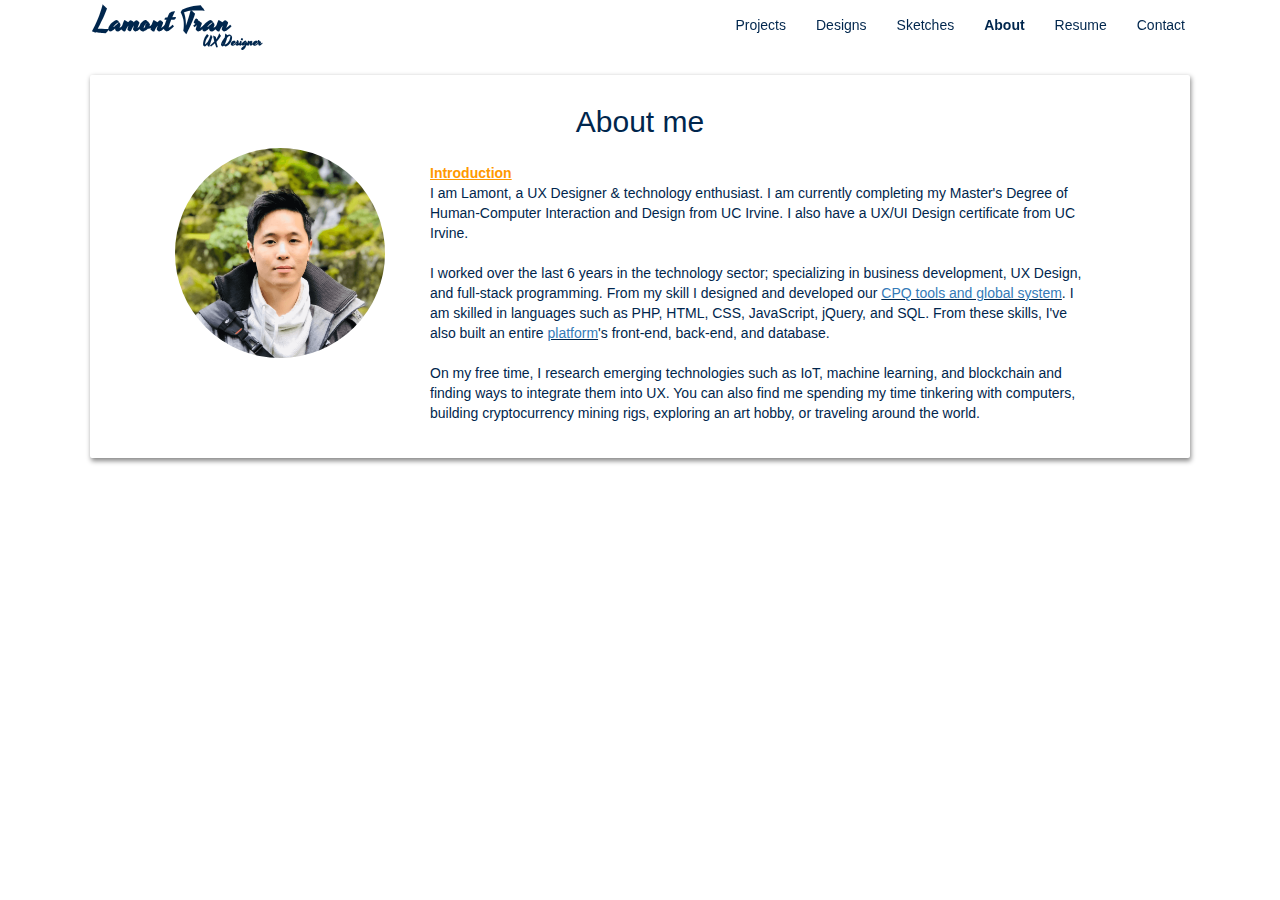
==== commit fc1bf5f3: "Add files via upload" ====
--- a/about.html
+++ b/about.html
@@ -67,7 +67,7 @@
         <ul class="nav navbar-nav navbar-right">
           <li><a href="index.html">Projects</a></li>
           <li><a href="designs.html">Designs</a></li>
-          <li><a href="artwork.html">Artwork</a></li>
+          <li><a href="artwork.html">Sketches</a></li>
           <li><a href="about.html" class="navbar-current-page">About</a></li>
           <li><a href="resume.html">Resume</a></li>
           <li><a href="contact.html">Contact</a></li>
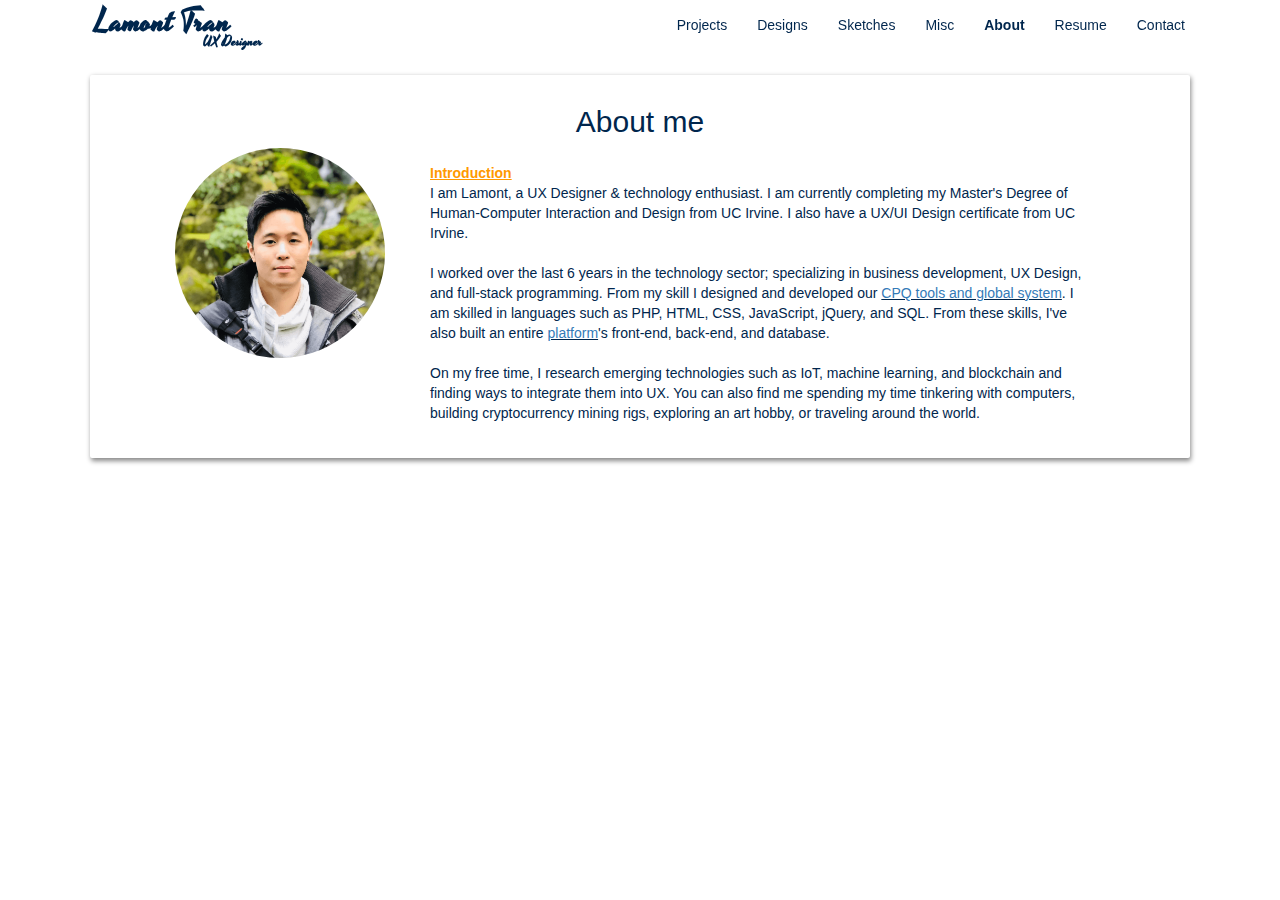
==== commit 9d15e88f: "Add files via upload" ====
--- a/about.html
+++ b/about.html
@@ -68,6 +68,7 @@
           <li><a href="index.html">Projects</a></li>
           <li><a href="designs.html">Designs</a></li>
           <li><a href="artwork.html">Sketches</a></li>
+          <li><a href="misc.html">Misc</a></li>
           <li><a href="about.html" class="navbar-current-page">About</a></li>
           <li><a href="resume.html">Resume</a></li>
           <li><a href="contact.html">Contact</a></li>
